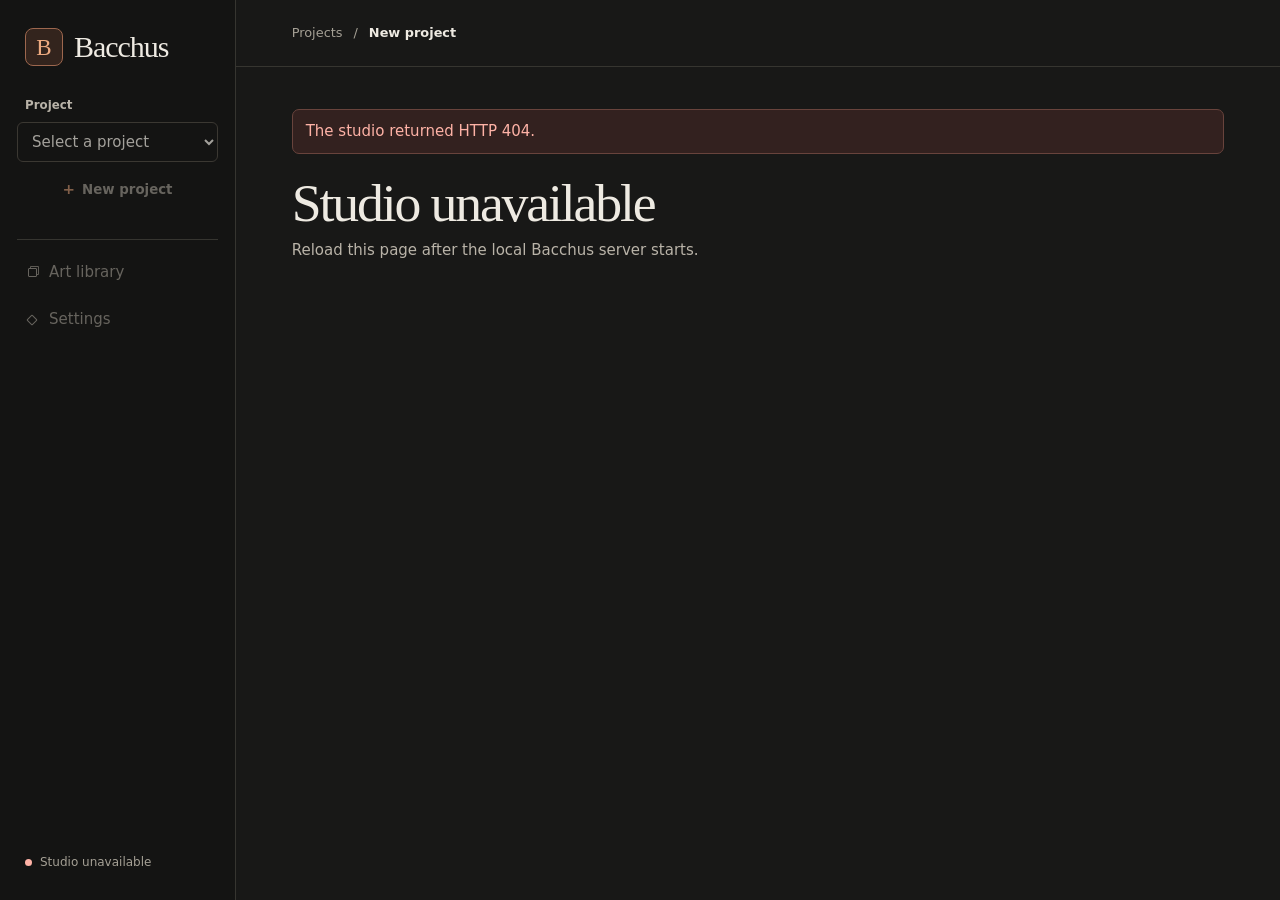
==== bacchus/resources/ui/index.html @ 816b2c58 "Consolidate the desktop application for Bacchus 0.3.1" ====
<!doctype html>
<html lang="en">
<head>
  <meta charset="utf-8">
  <meta name="viewport" content="width=device-width, initial-scale=1">
  <meta name="color-scheme" content="dark">
  <title>Bacchus Studio</title>
  <link rel="stylesheet" href="/static/styles.css">
  <script src="/static/app.js" defer></script>
</head>
<body>
  <a class="skip-link" href="#stage-content">Skip to workspace</a>
  <div class="shell">
    <aside class="sidebar" aria-label="Studio navigation">
      <div class="brand"><span class="brand-mark" aria-hidden="true">B</span><strong>Bacchus</strong></div>
      <div class="project-picker">
        <label for="projects">Project</label>
        <select id="projects"><option value="">Select a project</option></select>
        <button class="button sidebar-new" type="button" data-action="new-project"><span aria-hidden="true">+</span> New project</button>
      </div>
      <nav class="stages" id="stages" aria-label="Production stages"></nav>
      <nav class="studio-nav" id="studio-nav" aria-label="Studio tools">
        <button class="stage-link" type="button" data-view="library"><span class="tool-icon library-icon" aria-hidden="true"></span><span>Art library</span></button>
        <button class="stage-link" type="button" data-view="settings"><span class="tool-icon settings-icon" aria-hidden="true"></span><span>Settings</span></button>
        <button class="stage-link" id="quit-bacchus" type="button" data-action="quit-bacchus" disabled><span class="tool-icon quit-icon" aria-hidden="true"></span><span>Quit Bacchus</span></button>
      </nav>
      <div class="sidebar-footer"><span class="connection-dot" aria-hidden="true"></span><span id="connection-status">Connecting</span></div>
    </aside>
    <main class="main">
      <header class="topbar">
        <div class="breadcrumb"><span id="workspace-name">Projects</span><span aria-hidden="true">/</span><strong id="project-name">New project</strong></div>
        <span id="pack-name" class="pack" hidden></span>
      </header>
      <div class="workspace">
        <div id="message" class="notice" role="status" aria-live="polite" hidden></div>
        <section id="stage-content" tabindex="-1" aria-label="Production workspace"></section>
      </div>
    </main>
  </div>
  <noscript><p class="notice error">Bacchus needs JavaScript to run its local workspace.</p></noscript>
</body>
</html>
---- static/styles.css ----
:root {
  color-scheme: dark;
  --page: #181817;
  --rail: #141413;
  --surface: #20201e;
  --surface-raised: #272724;
  --line: #363530;
  --line-strong: #504b43;
  --ink: #eeeae2;
  --muted: #b9b3a8;
  --subtle: #a5a095;
  --accent: #edaa80;
  --accent-ink: #321a11;
  --focus: #f3b68e;
  --good: #b7ccae;
  --danger: #feb2a6;
  --sidebar: 236px;
  font: 15px/1.55 system-ui, -apple-system, "Segoe UI", sans-serif;
  background: var(--page);
  color: var(--ink);
}

*, *::before, *::after { box-sizing: border-box; }
[hidden] { display: none !important; }
body { margin: 0; }
a { color: var(--accent); }
button, input, select, textarea { font: inherit; }
button, select { cursor: pointer; }
button:disabled { cursor: not-allowed; opacity: .5; }
:focus-visible { outline: 2px solid var(--focus); outline-offset: 3px; }
input:focus-visible, select:focus-visible, textarea:focus-visible { outline-offset: 1px; }
::selection { color: var(--accent-ink); background: var(--accent); }
.sr-only { position: absolute; width: 1px; height: 1px; padding: 0; margin: -1px; overflow: hidden; clip-path: inset(50%); white-space: nowrap; border: 0; }

.skip-link { position: fixed; z-index: 5; top: -6rem; left: 1rem; padding: .6rem 1rem; color: var(--accent-ink); background: var(--accent); border-radius: 6px; }
.skip-link:focus { top: 1rem; }
.shell { display: grid; grid-template-columns: var(--sidebar) minmax(0, 1fr); min-height: 100dvh; }
.sidebar { position: sticky; top: 0; height: 100dvh; display: flex; flex-direction: column; gap: 30px; overflow: auto; padding: 28px 17px 20px; background: var(--rail); border-right: 1px solid var(--line); }
.brand { display: flex; align-items: center; gap: 11px; padding-inline: 8px; }
.brand strong { font: 400 30px/1 Georgia, serif; letter-spacing: -.035em; }
.brand-mark { display: grid; width: 38px; height: 38px; place-items: center; border: 1px solid #9d674e; border-radius: 8px; color: var(--accent); background: #33241d; font: 23px/1 Georgia, serif; }
.project-picker { display: grid; gap: 8px; }
.project-picker label { padding-inline: 8px; color: var(--muted); font-size: .79rem; font-weight: 600; }
.project-picker select { width: 100%; min-width: 0; padding: 9px 10px; }
.sidebar-new { justify-content: flex-start; background: transparent !important; border-color: transparent !important; padding-inline: 9px !important; color: var(--muted) !important; }
.sidebar-new:hover { background: var(--surface) !important; color: var(--ink) !important; }
.sidebar-new span { color: var(--accent); font-size: 1.12em; line-height: 1; }
.stages, .studio-nav { display: grid; gap: 4px; }
.stages:empty { display: none; }
.studio-nav { padding-top: 11px; border-top: 1px solid var(--line); }
.stage-link { display: grid; grid-template-columns: 11px minmax(0, 1fr); align-items: center; gap: 10px; min-height: 43px; padding: 7px 10px; border: 1px solid transparent; border-radius: 7px; text-align: left; background: transparent; color: var(--muted); }
.stage-link:hover { background: var(--surface); color: var(--ink); }
.stage-link[aria-current] { color: var(--ink); border-color: #59463a; background: #2e251f; }
.stage-link .dot { display: inline-block; width: 7px; height: 7px; border: 1px solid var(--subtle); border-radius: 50%; }
.stage-link[data-state="complete"] .dot { border-color: var(--good); background: var(--good); }
.stage-link[aria-current="step"]:not([data-state="complete"]) .dot { border-color: var(--accent); background: var(--accent); }
.tool-icon { display: inline-block; width: 9px; height: 9px; border: 1px solid currentColor; }
.library-icon { border-radius: 1px; box-shadow: 2px -2px 0 -1px var(--rail), 2px -2px 0 0 var(--subtle); }
.settings-icon { width: 8px; height: 8px; transform: rotate(45deg); border-radius: 1px; }
.quit-icon { position: relative; width: 7px; border-right: 0; border-radius: 1px 0 0 1px; }
.quit-icon::after { content: ""; position: absolute; top: 2px; left: 3px; width: 4px; height: 4px; border-top: 1px solid currentColor; border-right: 1px solid currentColor; transform: rotate(45deg); }
.sidebar-footer { display: flex; gap: 8px; align-items: center; margin-top: auto; padding: 8px; color: var(--subtle); font-size: .8rem; }
.connection-dot { width: 7px; height: 7px; border-radius: 50%; background: #cfad79; }
.sidebar[data-connection="online"] .connection-dot { background: var(--good); }
.sidebar[data-connection="offline"] .connection-dot { background: var(--danger); }
.sidebar[data-connection="closed"] .connection-dot { background: var(--subtle); }

.main { min-width: 0; }
.topbar { display: flex; gap: 12px; min-height: 67px; align-items: center; justify-content: space-between; padding: 12px clamp(22px, 4.35vw, 66px); border-bottom: 1px solid var(--line); }
.breadcrumb { display: flex; gap: 11px; align-items: baseline; min-width: 0; color: var(--subtle); font-size: .86rem; }
.breadcrumb strong { overflow-wrap: anywhere; color: var(--ink); font-weight: 600; }
.pack { max-width: 45%; overflow-wrap: anywhere; color: var(--muted); font-size: .78rem; text-align: right; }
.workspace { width: min(100%, 1410px); padding: 42px clamp(22px, 4.35vw, 66px) 65px; }
.page-header { margin-bottom: 29px; }
.page-header h1 { margin: 0 0 7px; color: var(--ink); font: 400 clamp(2.15rem, 4.2vw, 3.6rem)/1.08 Georgia, serif; letter-spacing: -.04em; }
.page-header p { max-width: 62ch; margin: 0; color: var(--muted); }
h2, h3, p { margin-top: 0; }
h2 { margin-bottom: 7px; font-size: 1.13rem; line-height: 1.3; font-weight: 650; letter-spacing: -.01em; }
h3 { margin-bottom: 5px; font-size: .97rem; line-height: 1.35; font-weight: 650; }
.panel { min-width: 0; padding: clamp(15px, 2vw, 26px); border: 1px solid var(--line); border-radius: 12px; background: var(--surface); }
.panel + .panel { margin-top: 16px; }
.panel.slim { max-width: 760px; }
.panel p:last-child { margin-bottom: 0; }
.panel-header { display: flex; flex-wrap: wrap; align-items: start; justify-content: space-between; gap: 8px 16px; margin-bottom: 17px; }
.panel-header h2, .panel-header p { margin-bottom: 0; }
.panel-header p, .hint, .muted { color: var(--muted); }
.panel-header p, .hint { font-size: .87rem; }
.cluster { display: flex; flex-wrap: wrap; align-items: center; gap: 9px; }
.actions { margin-top: 20px; }
.actions.flush { margin-top: 0; }
.stack { display: grid; gap: 16px; }
.stack > .panel { margin-top: 0; }
.columns { display: grid; grid-template-columns: minmax(0, 1.6fr) minmax(240px, .9fr); align-items: start; gap: 18px; }
.columns > .panel { margin-top: 0; }

.button { display: inline-flex; min-height: 39px; align-items: center; justify-content: center; gap: 7px; padding: 7px 13px; color: var(--ink); text-align: center; text-decoration: none; font-size: .89rem; font-weight: 620; background: var(--surface-raised); border: 1px solid var(--line-strong); border-radius: 7px; }
.button:hover:not(:disabled) { background: #35322e; }
.button.primary { color: var(--accent-ink); background: var(--accent); border-color: var(--accent); }
.button.primary:hover:not(:disabled) { background: #ffbd94; border-color: #ffbd94; }
.button.quiet { background: transparent; }
.button.small { min-height: 33px; padding: 4px 8px; font-size: .8rem; }
.button.danger { color: var(--danger); }
form { margin: 0; }
.field { display: grid; gap: 6px; align-content: start; }
.field > label, .field > span:first-child { font-size: .85rem; font-weight: 620; }
.field .hint { margin: 0; }
input:not([type="range"]), textarea, select { min-width: 0; padding: 9px 10px; border: 1px solid var(--line-strong); border-radius: 6px; color: var(--ink); background: var(--rail); }
textarea { resize: vertical; }
textarea[readonly] { color: var(--muted); }
input:not([type="range"]):disabled, textarea:disabled, select:disabled { opacity: .66; cursor: not-allowed; }
input[type="file"] { max-width: 100%; font-size: .86rem; }
input::file-selector-button { margin-right: 8px; color: var(--ink); background: var(--surface-raised); border: 1px solid var(--line-strong); border-radius: 4px; font: inherit; cursor: pointer; }
input[type="range"] { width: 100%; accent-color: var(--accent); }
audio { display: block; width: 100%; max-width: 280px; margin-bottom: 14px; }
.audio-name { margin: 8px 0; overflow-wrap: anywhere; font-size: .88rem; }
.transcription-control { margin-bottom: 18px; }
.transcription-control p { margin-bottom: 0; }
.timing-import { margin-top: 12px; }
.timing-import summary { color: var(--accent); font-size: .88rem; cursor: pointer; }
.timing-import form { margin-top: 10px; }
.mix-items { display: grid; gap: 11px; margin: 0; padding: 0; list-style: none; }
.mix-item { min-width: 0; padding: 13px; border: 1px solid var(--line); border-radius: 8px; background: var(--rail); }
.mix-item .panel-header { align-items: center; margin-bottom: 9px; }
.mix-item .panel-header h3 { margin-bottom: 0; overflow-wrap: anywhere; }
.mix-controls { display: grid; grid-template-columns: repeat(auto-fit, minmax(min(100%, 125px), 1fr)); align-items: end; gap: 9px 12px; }
.mix-controls input { width: 100%; }
.mix-track { position: relative; height: 8px; margin-block: 7px 11px; overflow: hidden; border-radius: 9px; background: var(--surface-raised); }
.mix-track progress { display: block; width: 100%; height: 100%; appearance: none; }
.mix-track progress::-webkit-progress-bar { background: transparent; }
.mix-track progress::-webkit-progress-value { background: var(--accent); }
.music-option { display: flex; align-items: center; gap: 8px; color: var(--ink); }
.music-option input { accent-color: var(--accent); }
.timing-panel summary { font-weight: 620; cursor: pointer; }
.timing-panel ol { margin-top: 12px; }
.timing-seconds { display: inline-block; min-width: 6ch; margin-right: 5px; color: var(--muted); font-variant-numeric: tabular-nums; }
pre, code { font-family: "Cascadia Code", "SFMono-Regular", Consolas, monospace; }
pre { overflow: auto; margin: 0; }
code { overflow-wrap: anywhere; }
.notice { margin-bottom: 20px; padding: 10px 13px; border: 1px solid #584838; border-radius: 7px; background: #2c241e; color: var(--ink); }
.notice.error { border-color: #68433c; background: #33211f; color: var(--danger); }
.notice.good { border-color: #485540; background: #222a20; color: var(--good); }
.notice.inline { margin: 0; }
.tag { display: inline-flex; width: fit-content; max-width: 100%; padding: 2px 8px; overflow-wrap: anywhere; border: 1px solid var(--line-strong); border-radius: 50px; color: var(--muted); background: var(--rail); font-size: .76rem; font-weight: 550; }
.tag.good { color: var(--good); border-color: #4a5944; }
.tag.warm { color: var(--accent); border-color: #614735; }
.read-list { display: grid; gap: 8px; margin: 0; padding-left: 1.3rem; }
.read-list li::marker { color: var(--accent); }
.read-list li { padding-left: 3px; overflow-wrap: anywhere; }
.scene-editor + .scene-editor { margin-top: 12px; }
.scene-editor { padding: 14px; border: 1px solid var(--line); border-radius: 8px; background: var(--rail); }
.scene-editor > summary { cursor: pointer; font-weight: 620; }
.scene-editor > summary::marker { color: var(--accent); }
.scene-editor .stack { margin-top: 14px; }
.scene-fields { grid-template-columns: repeat(auto-fit, minmax(min(100%, 170px), 1fr)); }
.scene-meta { display: block; margin-top: 2px; color: var(--muted); font-size: .82rem; font-weight: 400; }
.planner-receipt { margin-top: 16px; font-size: .88rem; }
.planner-receipt summary { color: var(--muted); cursor: pointer; }
.planner-receipt dl, .planner-receipt p { margin-top: 9px; }
.request { width: 100%; min-height: 220px; font-size: .87rem; }
.art-list { display: grid; gap: 11px; margin: 0; padding: 0; list-style: none; }
.art-item { display: grid; grid-template-columns: minmax(0, 1fr) auto; gap: 10px; align-items: start; padding: 13px; border: 1px solid var(--line); border-radius: 8px; background: var(--rail); }
.art-item img { display: block; max-width: min(100%, 190px); max-height: 115px; margin-top: 8px; border-radius: 5px; object-fit: contain; }
.art-copy { margin-block: 4px 0; color: var(--muted); font-size: .87rem; overflow-wrap: anywhere; }
.preview-frame { position: relative; isolation: isolate; display: grid; width: 100%; aspect-ratio: 16 / 9; min-height: 0; place-items: center; overflow: hidden; background: #100f0e; border: 1px solid var(--line-strong); border-radius: 8px; }
.preview-frame img { display: block; width: 100%; height: 100%; object-fit: contain; }
.preview-frame img:not([src]) { visibility: hidden; }
.player-controls { display: grid; grid-template-columns: auto minmax(0, 1fr) auto; gap: 11px; align-items: center; margin-top: 13px; }
.narration-preview { margin-top: 7px; }
.narration-preview audio { display: none; }
.player-feedback { margin: 8px 0 0; color: var(--danger); }
.finding-error { color: var(--danger); }
.finding-warning { color: var(--accent); }
.timecode { color: var(--muted); font-variant-numeric: tabular-nums; white-space: nowrap; font-size: .83rem; }
.shot-list { display: flex; flex-wrap: wrap; gap: 7px; padding: 0; margin: 12px 0 0; list-style: none; }
.shot-list button[aria-current="true"] { color: var(--accent); border-color: #80604b; }
.receipt { display: grid; grid-template-columns: auto minmax(0, 1fr); gap: 6px 13px; margin: 0; font-size: .87rem; }
.receipt dt { color: var(--muted); }
.receipt dd { margin: 0; overflow-wrap: anywhere; }
.setup-fieldset { min-width: 0; margin: 0; padding: 0; border: 0; }
.setup-fieldset legend { padding: 0; margin-bottom: 11px; font-weight: 650; }
.settings-note { margin-top: 13px; }
.storage-paths h3 { margin-bottom: 2px; }
.storage-paths code { display: block; color: var(--muted); font-size: .82rem; }
.readiness { display: grid; gap: 9px; padding: 0; margin: 0; list-style: none; }
.readiness li { display: flex; flex-wrap: wrap; justify-content: space-between; align-items: center; gap: 5px 12px; }
.library-columns { grid-template-columns: minmax(240px, .85fr) minmax(0, 1.25fr); }
.library-list { display: grid; gap: 7px; margin: 13px 0 0; padding: 0; list-style: none; }
.library-entry { display: grid; width: 100%; grid-template-columns: 50px minmax(0, 1fr); align-items: center; gap: 10px; padding: 7px; background: var(--rail); color: var(--ink); border: 1px solid var(--line); border-radius: 7px; text-align: left; }
.library-entry:hover { border-color: var(--line-strong); }
.library-entry[aria-pressed="true"] { border-color: #80604b; background: #2e251f; }
.library-entry .asset-title { display: block; overflow-wrap: anywhere; font-weight: 620; }
.library-entry .asset-subtitle { display: block; color: var(--muted); font-size: .78rem; }
.library-thumb { display: grid; width: 50px; height: 46px; align-items: center; overflow: hidden; border-radius: 4px; background: var(--surface-raised); }
.library-thumb img { display: block; width: 100%; height: 46px; object-fit: cover; }
.library-preview { display: grid; min-height: 130px; margin: 0; place-items: center; overflow: hidden; background: var(--rail); border: 1px solid var(--line); border-radius: 8px; }
.library-preview img { display: block; width: 100%; height: min(34vh, 270px); object-fit: contain; }
.library-extras { display: flex; flex-wrap: wrap; gap: 7px; }

@media (max-width: 1020px) {
  .columns { grid-template-columns: minmax(0, 1fr); }
}
@media (max-width: 740px) {
  .shell { display: block; }
  .sidebar { position: static; height: auto; display: grid; grid-template-columns: auto minmax(0, 1fr); gap: 12px 16px; padding: 14px 16px 0; border-right: 0; border-bottom: 1px solid var(--line); }
  .brand { align-self: start; padding: 2px 0; }
  .brand strong { font-size: 23px; }
  .brand-mark { width: 31px; height: 31px; font-size: 19px; }
  .project-picker { grid-template-columns: minmax(0, 1fr) auto; align-items: start; gap: 4px; }
  .project-picker label, .sidebar-footer { display: none; }
  .project-picker select { align-self: center; padding: 6px; font-size: .84rem; }
  .sidebar-new { min-height: 35px; line-height: 1.2; }
  .stages { display: flex; flex-wrap: wrap; grid-column: 1 / -1; margin-inline: -16px; padding: 4px 16px 9px; gap: 4px; }
  .studio-nav { display: flex; flex-wrap: wrap; grid-column: 1 / -1; margin-inline: -16px; padding: 4px 16px 9px; gap: 4px; }
  .stage-link { flex: 0 0 auto; min-height: 35px; padding: 4px 8px; gap: 5px; font-size: .82rem; }
  .topbar { min-height: 45px; }
  .workspace { padding-top: 27px; }
}
@media (max-width: 420px) {
  .sidebar { column-gap: 9px; }
  .brand strong { font-size: 20px; }
  .brand { gap: 5px; }
  .brand-mark { display: none; }
  .project-picker { gap: 1px; }
  .sidebar-new { padding-inline: 5px !important; }
  .art-item { grid-template-columns: minmax(0, 1fr); }
}
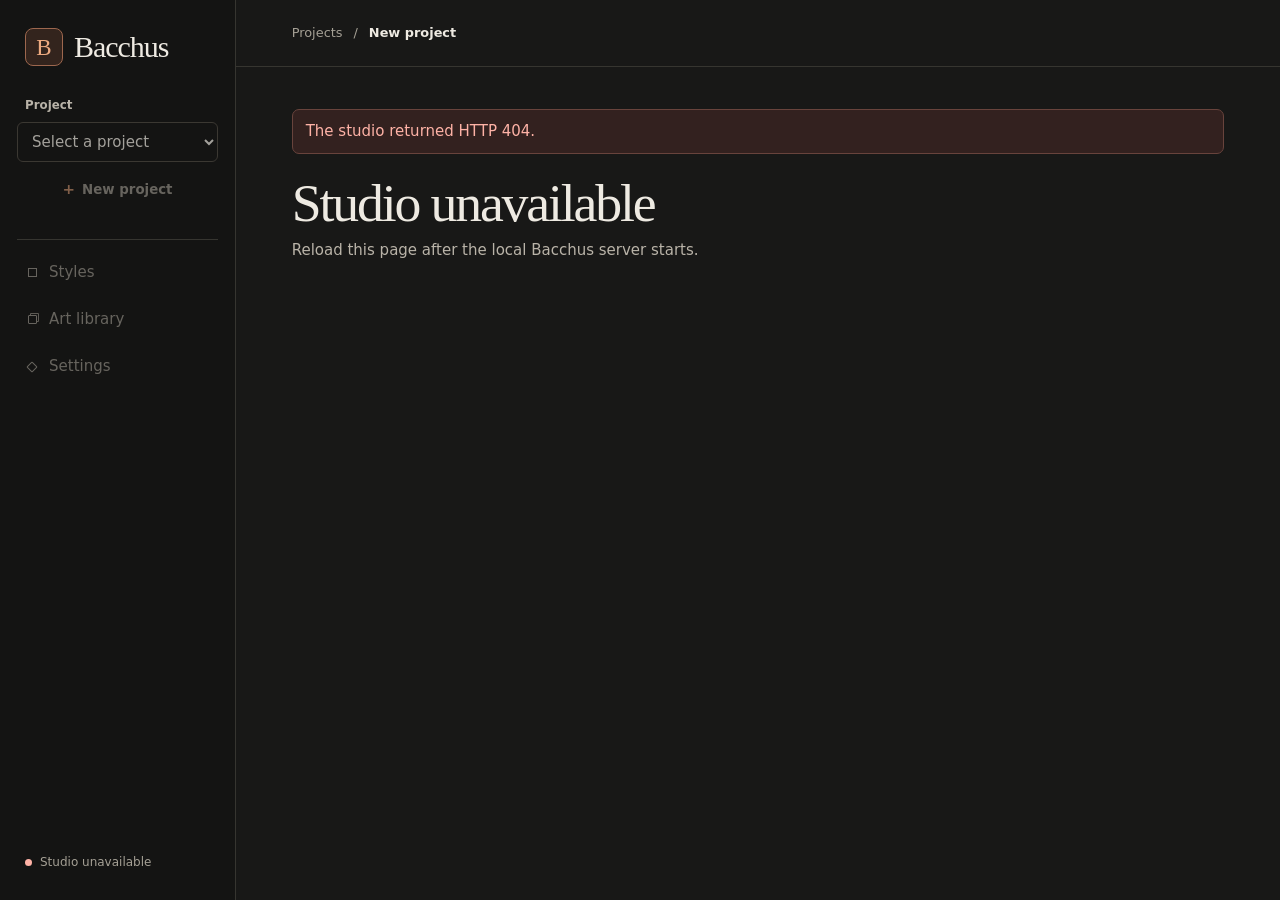
==== commit d63df2d4: "Add project style kickoff and separate artwork libraries" ====
--- a/bacchus/resources/ui/index.html
+++ b/bacchus/resources/ui/index.html
@@ -20,6 +20,7 @@
       </div>
       <nav class="stages" id="stages" aria-label="Production stages"></nav>
       <nav class="studio-nav" id="studio-nav" aria-label="Studio tools">
+        <button class="stage-link" type="button" data-view="styles"><span class="tool-icon style-icon" aria-hidden="true"></span><span>Styles</span></button>
         <button class="stage-link" type="button" data-view="library"><span class="tool-icon library-icon" aria-hidden="true"></span><span>Art library</span></button>
         <button class="stage-link" type="button" data-view="settings"><span class="tool-icon settings-icon" aria-hidden="true"></span><span>Settings</span></button>
         <button class="stage-link" id="quit-bacchus" type="button" data-action="quit-bacchus" disabled><span class="tool-icon quit-icon" aria-hidden="true"></span><span>Quit Bacchus</span></button>
